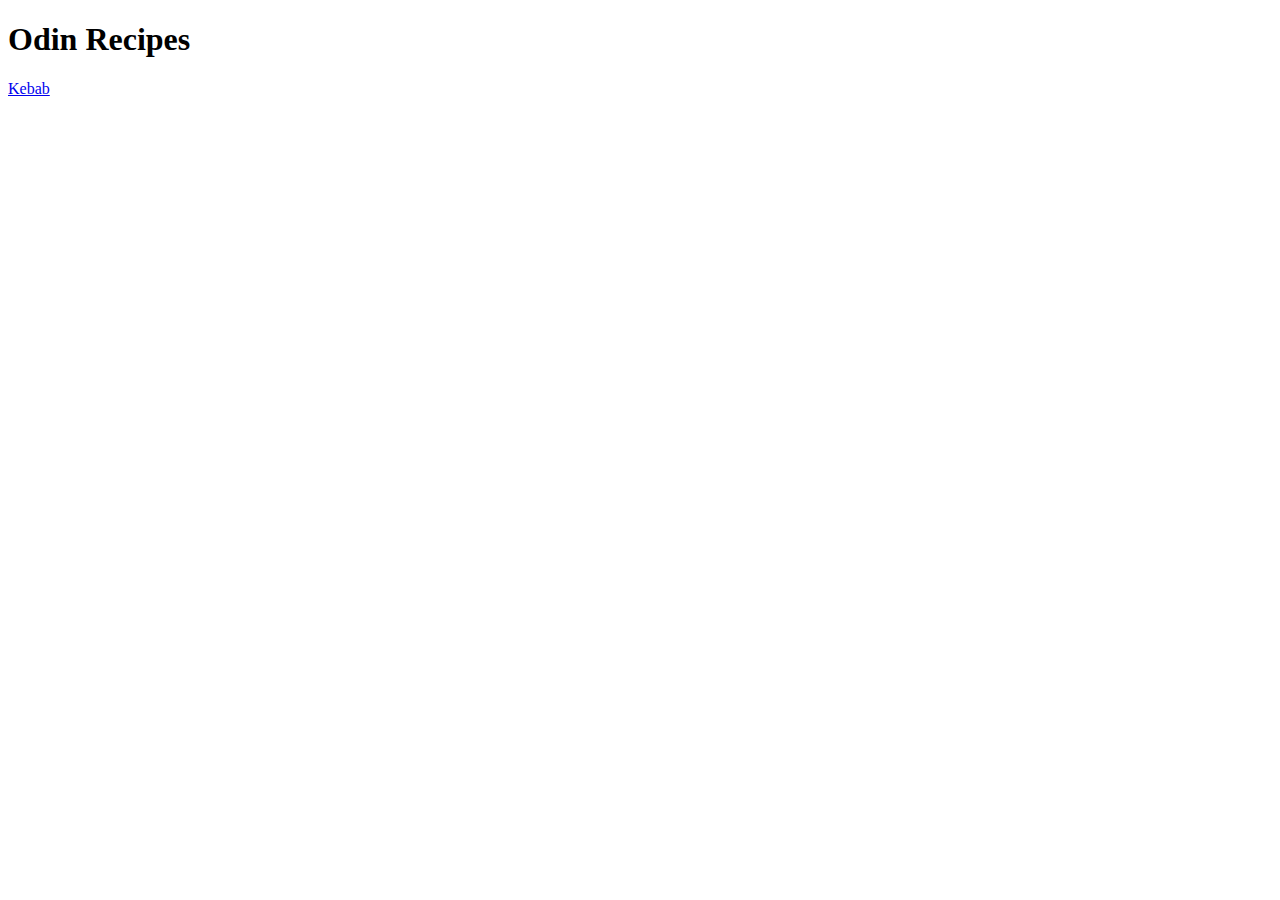
==== index.html @ dd9890a7 "Add index.html and one recipe" ====
<!DOCTYPE html>
<html lang="en">
    <head>
        <meta charset="utf-8">
        <title>Homepage</title>
    </head>

    <body>
        <h1>Odin Recipes</h1>
        <a href="recipes/kebab.html">Kebab</a>
    </body>
</html>
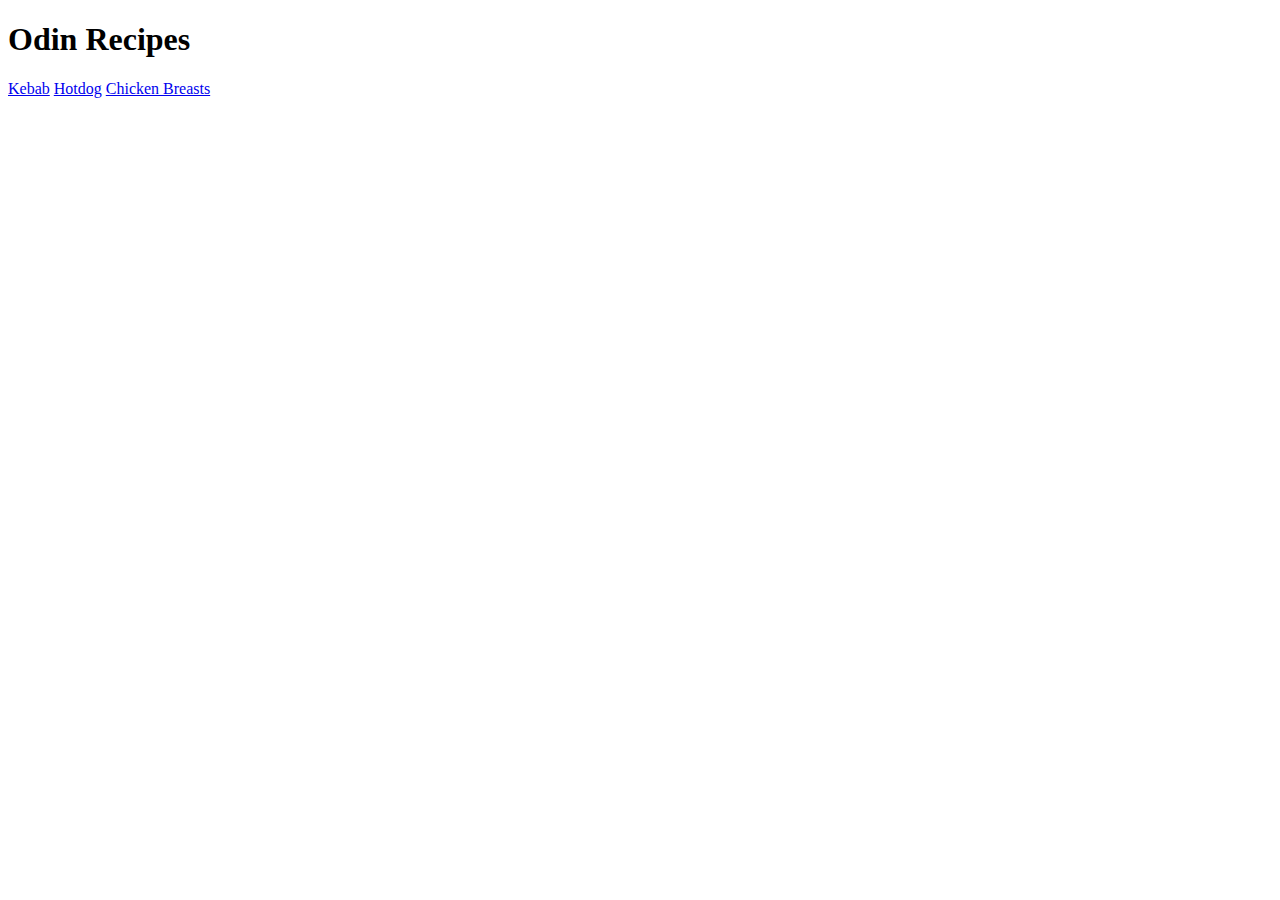
==== commit f9683617: "Add 2 recipes and homepage button" ====
--- a/index.html
+++ b/index.html
@@ -1,12 +1,14 @@
 <!DOCTYPE html>
 <html lang="en">
-    <head>
-        <meta charset="utf-8">
-        <title>Homepage</title>
-    </head>
+  <head>
+    <meta charset="utf-8" />
+    <title>Homepage</title>
+  </head>
 
-    <body>
-        <h1>Odin Recipes</h1>
-        <a href="recipes/kebab.html">Kebab</a>
-    </body>
-</html>+  <body>
+    <h1>Odin Recipes</h1>
+    <a href="recipes/kebab.html">Kebab</a>
+    <a href="recipes/hotdog.html">Hotdog</a>
+    <a href="recipes/chicken-breasts.html">Chicken Breasts</a>
+  </body>
+</html>
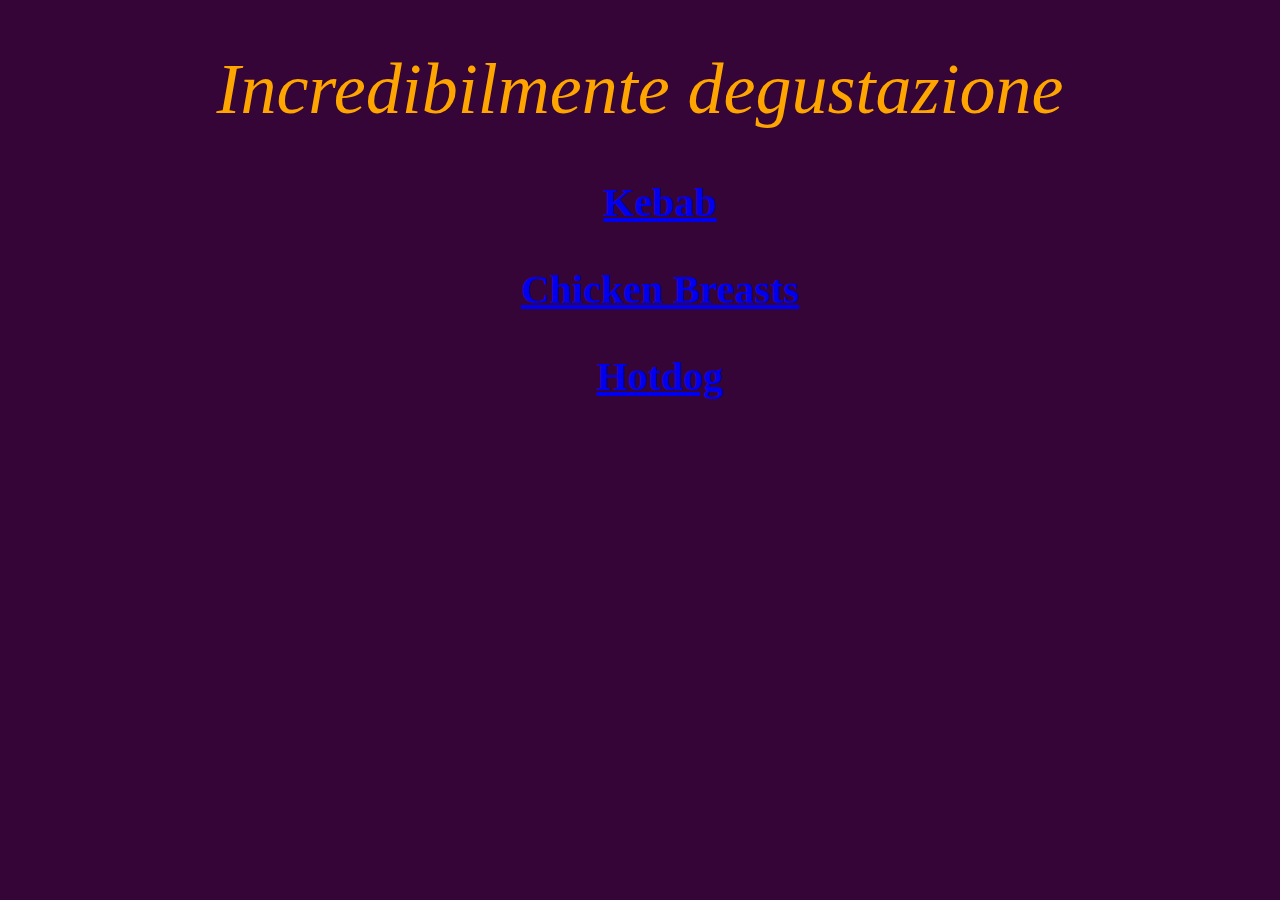
==== commit 0ffb38fc: "Add CSS to index.html, change title" ====
--- a/index.html
+++ b/index.html
@@ -2,13 +2,16 @@
 <html lang="en">
   <head>
     <meta charset="utf-8" />
-    <title>Homepage</title>
+    <title>Incredibilmente degustazione</title>
+    <link rel="stylesheet" href="styles.css" />
   </head>
 
   <body>
-    <h1>Odin Recipes</h1>
-    <a href="recipes/kebab.html">Kebab</a>
-    <a href="recipes/hotdog.html">Hotdog</a>
-    <a href="recipes/chicken-breasts.html">Chicken Breasts</a>
+    <h1 class="title"><em>Incredibilmente degustazione</em></h1>
+    <ul class="recipe">
+      <p><a href="recipes/kebab.html">Kebab</a></p>
+      <p><a href="recipes/chicken-breasts.html">Chicken Breasts</a></p>
+      <p><a href="recipes/hotdog.html">Hotdog</a></p>
+    </ul>
   </body>
 </html>
--- a/styles.css
+++ b/styles.css
@@ -0,0 +1,18 @@
+body {
+    background-color: rgb(54, 5, 56);
+    font-family: Verdana, 'Times New Roman', sans-serif;
+}
+
+.title {
+    color: orange;
+    text-align: center;
+    font-size: 72px;
+    font-weight: 100;
+}
+
+.recipe {
+    font-size: 40px;
+    text-align: center;
+    font-family: 'Lucida Sans';
+    font-weight: bold;
+}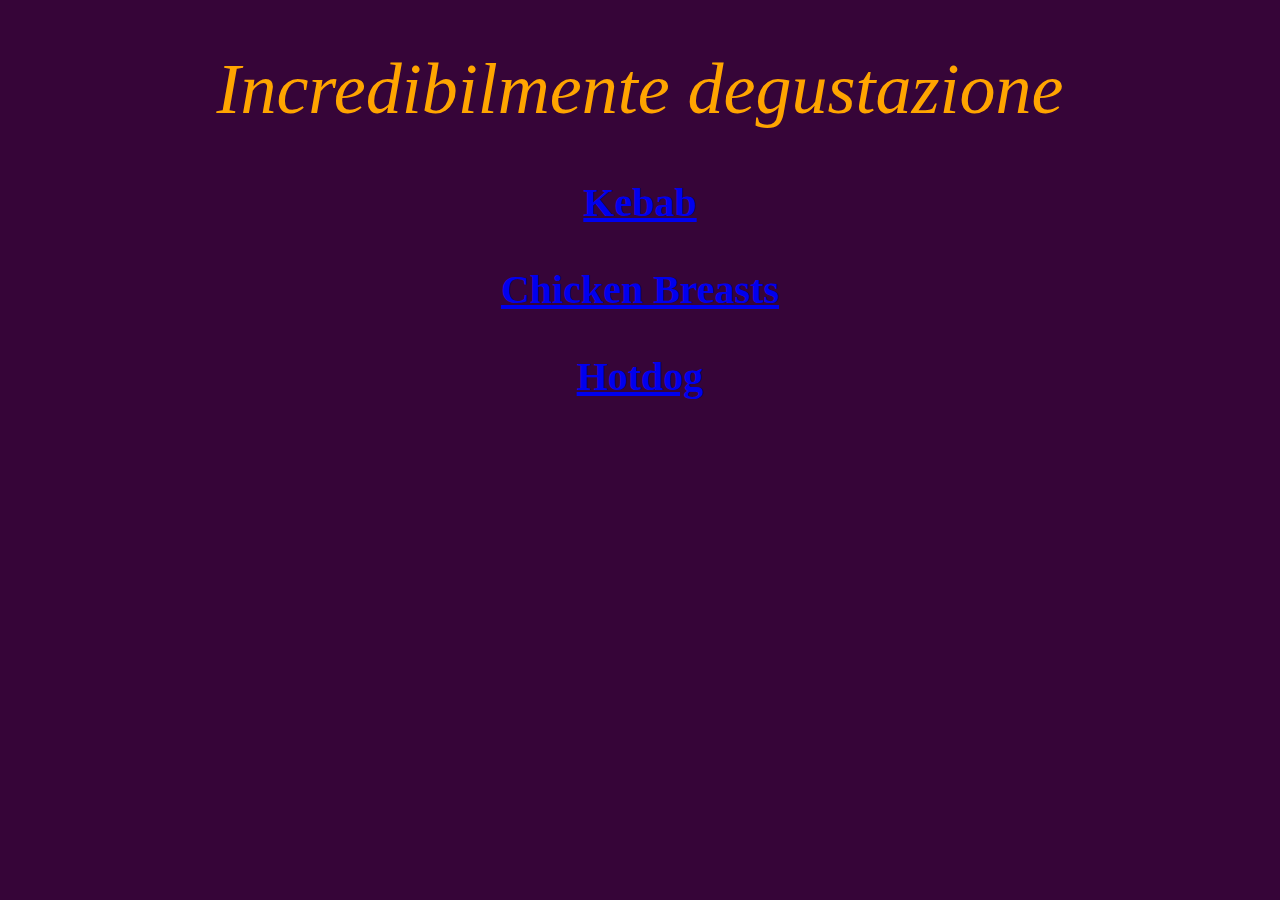
==== commit 12ea96d7: "Change elements ul to div in index.html" ====
--- a/index.html
+++ b/index.html
@@ -8,10 +8,10 @@
 
   <body>
     <h1 class="title"><em>Incredibilmente degustazione</em></h1>
-    <ul class="recipe">
+    <div class="recipe">
       <p><a href="recipes/kebab.html">Kebab</a></p>
       <p><a href="recipes/chicken-breasts.html">Chicken Breasts</a></p>
       <p><a href="recipes/hotdog.html">Hotdog</a></p>
-    </ul>
+    </div>
   </body>
 </html>
--- a/styles.css
+++ b/styles.css
@@ -1,6 +1,6 @@
 body {
     background-color: rgb(54, 5, 56);
-    font-family: Verdana, 'Times New Roman', sans-serif;
+    font-family: 'Lucida Sans', 'Times New Roman', sans-serif;
 }
 
 .title {
@@ -8,11 +8,11 @@
     text-align: center;
     font-size: 72px;
     font-weight: 100;
+    font-family: Verdana;
 }
 
 .recipe {
     font-size: 40px;
     text-align: center;
-    font-family: 'Lucida Sans';
     font-weight: bold;
 }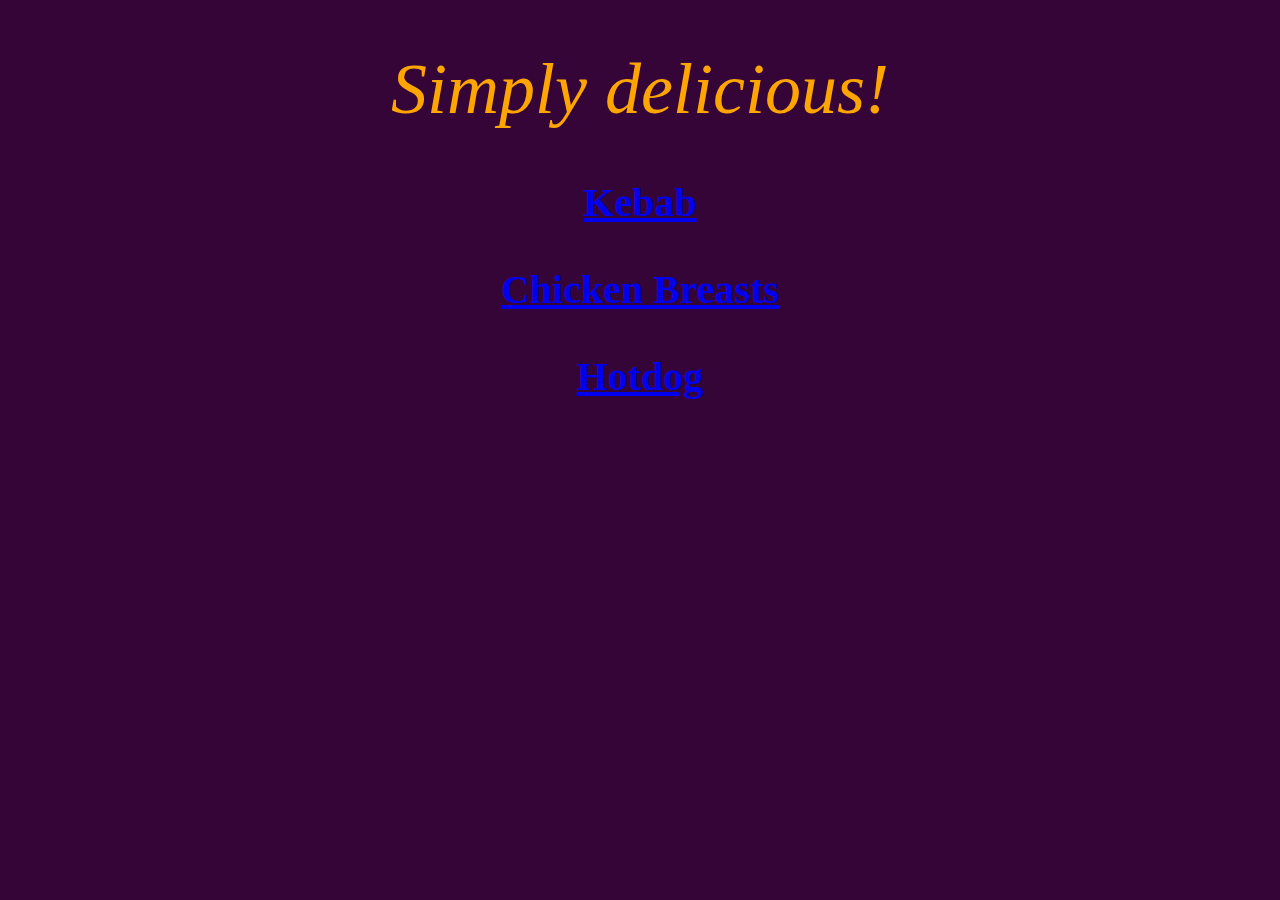
==== commit 03c60982: "Change homepage title" ====
--- a/index.html
+++ b/index.html
@@ -2,12 +2,12 @@
 <html lang="en">
   <head>
     <meta charset="utf-8" />
-    <title>Incredibilmente degustazione</title>
+    <title>Simply delicious!</title>
     <link rel="stylesheet" href="styles.css" />
   </head>
 
   <body>
-    <h1 class="title"><em>Incredibilmente degustazione</em></h1>
+    <h1 class="title"><em>Simply delicious!</em></h1>
     <div class="recipe">
       <p><a href="recipes/kebab.html">Kebab</a></p>
       <p><a href="recipes/chicken-breasts.html">Chicken Breasts</a></p>
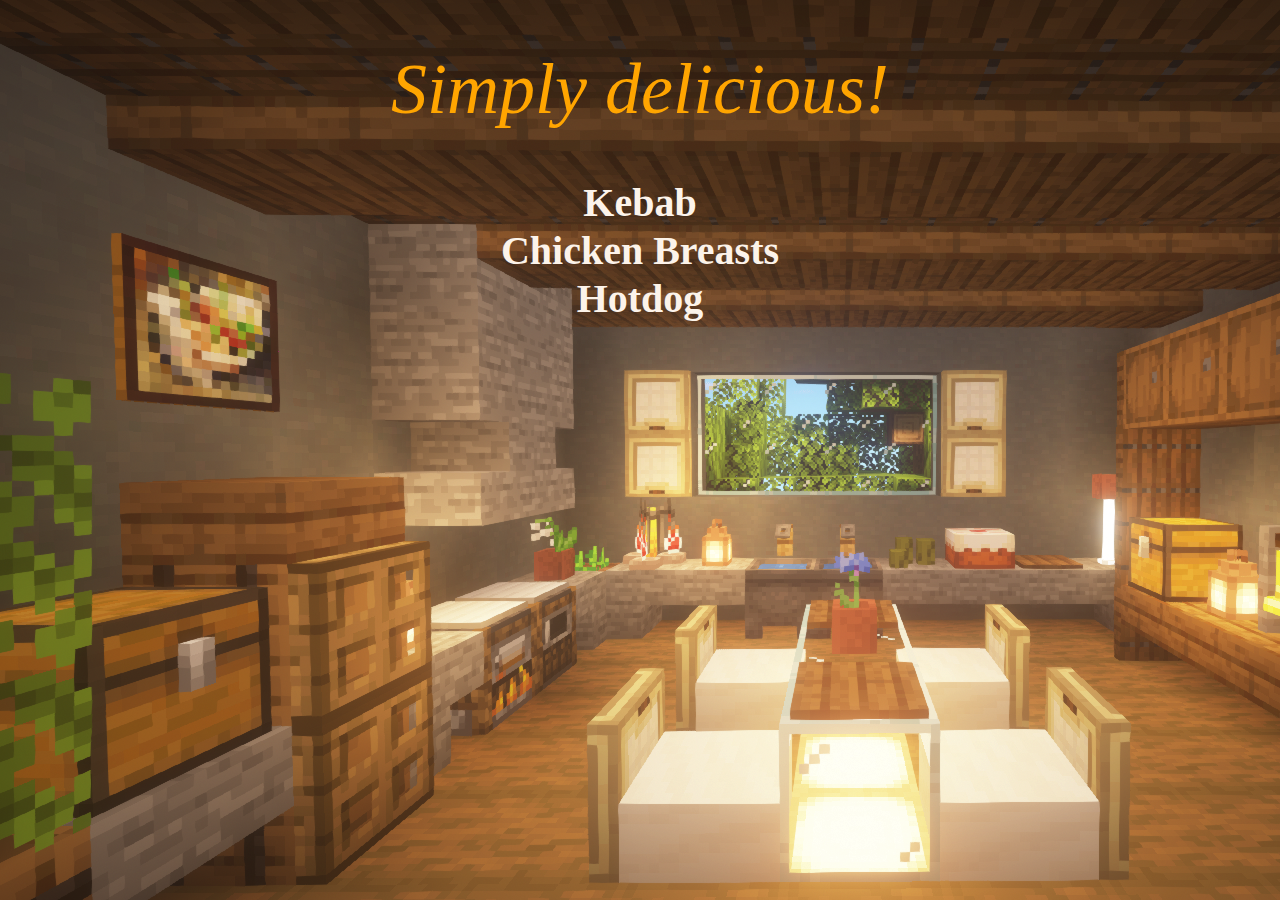
==== commit a1cafa38: "Add background image, change recipes appearance" ====
--- a/index.html
+++ b/index.html
@@ -9,9 +9,9 @@
   <body>
     <h1 class="title"><em>Simply delicious!</em></h1>
     <div class="recipe">
-      <p><a href="recipes/kebab.html">Kebab</a></p>
-      <p><a href="recipes/chicken-breasts.html">Chicken Breasts</a></p>
-      <p><a href="recipes/hotdog.html">Hotdog</a></p>
+      <a href="recipes/kebab.html">Kebab</a>
+      <a href="recipes/chicken-breasts.html">Chicken Breasts</a>
+      <a href="recipes/hotdog.html">Hotdog</a>
     </div>
   </body>
 </html>
--- a/styles.css
+++ b/styles.css
@@ -1,6 +1,6 @@
 body {
-    background-color: rgb(54, 5, 56);
     font-family: 'Lucida Sans', 'Times New Roman', sans-serif;
+    background-image: url(images/kitchen-minecraft.png);
 }
 
 .title {
@@ -11,8 +11,16 @@
     font-family: Verdana;
 }
 
-.recipe {
+.recipe a {
+    color: #fcf3ea;
     font-size: 40px;
     text-align: center;
     font-weight: bold;
+    text-decoration: none;
+    display: block;
+    margin: 1px 0;
+}
+
+.recipe a:hover {
+    color: #ada49a;
 }